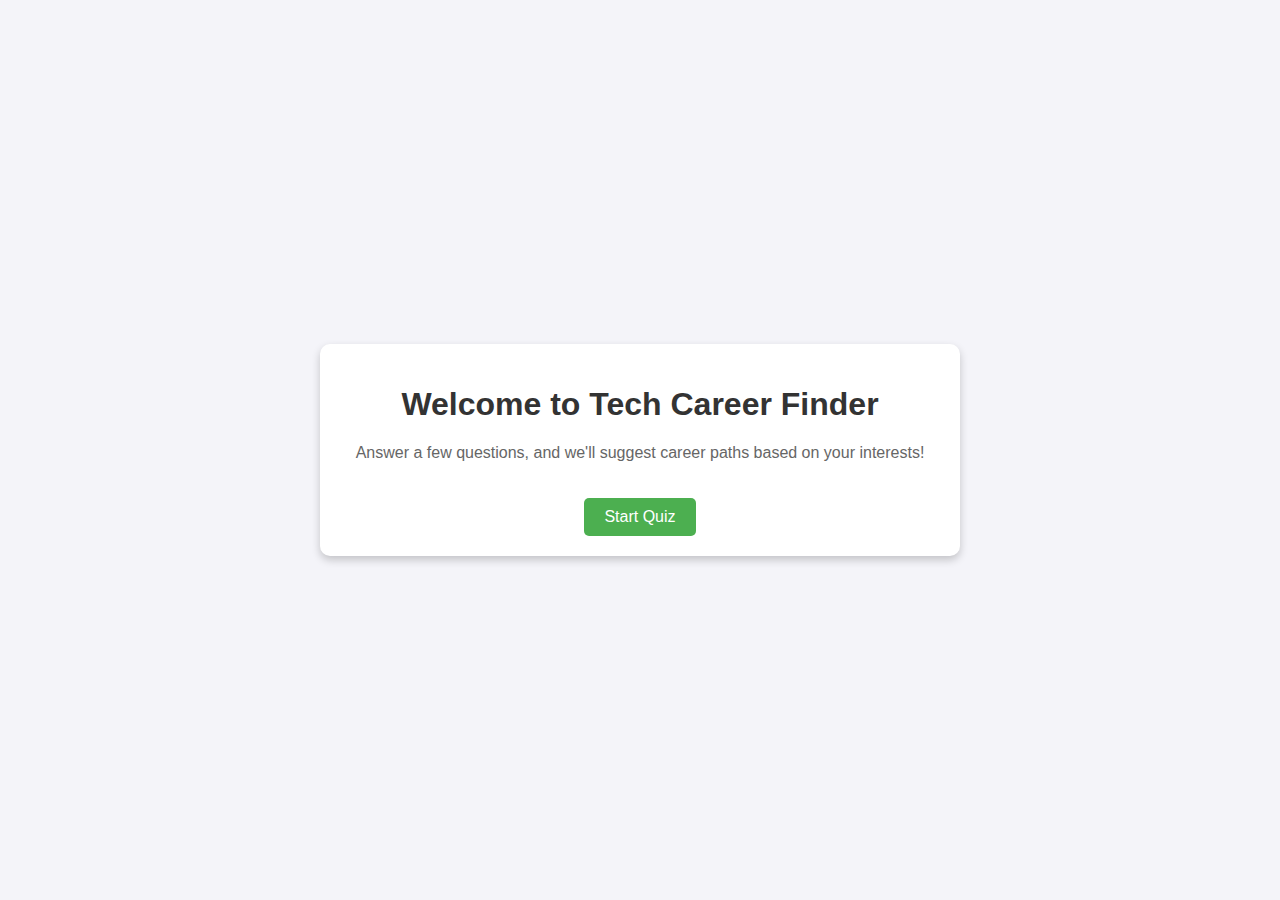
==== index.html @ e7423630 "initial setup" ====
<!DOCTYPE html>
<html lang="en">
<head>
  <meta charset="UTF-8">
  <meta name="viewport" content="width=device-width, initial-scale=1.0">
  <title>Tech Career Finder</title>
  <link rel="stylesheet" href="style.css">
</head>
<body>
  <div id="homePage" class="container">
    <h1>Welcome to Tech Career Finder</h1>
    <p>Answer a few questions, and we'll suggest career paths based on your interests!</p>
    <button id="startQuizButton" onclick="startQuiz()">Start Quiz</button>
  </div>

  <div id="quizPage" class="container hidden">
    <form id="quizForm"></form>
    <button id="nextButton" class="hidden" onclick="nextQuestion()">Next</button>
  </div>

  <div id="resultPage" class="container hidden">
    <h2>Your Career Recommendations</h2>
    <div id="careerResults"></div>
    <button onclick="restartQuiz()">Restart Quiz</button>
  </div>

  <script src="script.js"></script>
</body>
</html>
---- style.css ----
/* General styles */
body {
    font-family: Arial, sans-serif;
    margin: 0;
    padding: 0;
    display: flex;
    justify-content: center;
    align-items: center;
    min-height: 100vh;
    background-color: #f4f4f9;
  }
  
  .container {
    text-align: center;
    background-color: #fff;
    border-radius: 10px;
    box-shadow: 0 4px 8px rgba(0, 0, 0, 0.2);
    padding: 20px;
    max-width: 600px;
    width: 90%;
  }
  
  h1, h2 {
    color: #333;
  }
  
  p {
    color: #666;
  }
  
  button {
    background-color: #4CAF50;
    color: white;
    border: none;
    padding: 10px 20px;
    font-size: 16px;
    border-radius: 5px;
    cursor: pointer;
    margin-top: 20px;
  }
  
  button:hover {
    background-color: #45a049;
  }
  
  .hidden {
    display: none;
  }
  
  /* Form styles */
  form h2 {
    color: #333;
  }
  
  form input[type="radio"] {
    margin-right: 10px;
  }
  
  form label {
    display: block;
    margin: 10px 0;
    font-size: 16px;
  }
  
  #careerResults ul {
    list-style-type: none;
    padding: 0;
  }
  
  #careerResults li {
    background-color: #f0f8ff;
    padding: 10px;
    margin: 5px 0;
    border-radius: 5px;
    font-size: 16px;
  }
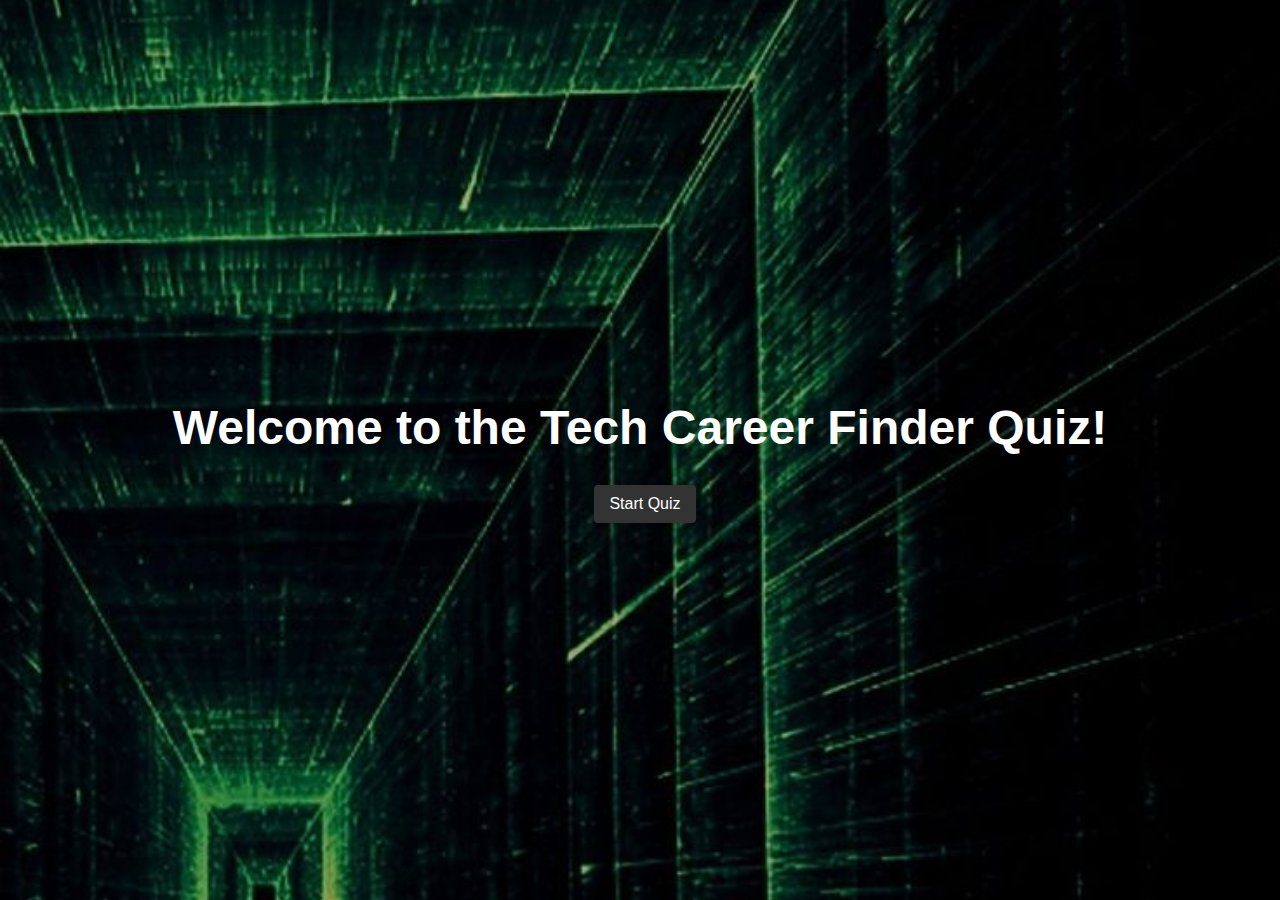
==== commit cba6f75b: "Added jobtrends and style" ====
--- a/index.html
+++ b/index.html
@@ -1,29 +1,34 @@
 <!DOCTYPE html>
 <html lang="en">
 <head>
-  <meta charset="UTF-8">
-  <meta name="viewport" content="width=device-width, initial-scale=1.0">
-  <title>Tech Career Finder</title>
-  <link rel="stylesheet" href="style.css">
+    <meta charset="UTF-8">
+    <meta name="viewport" content="width=device-width, initial-scale=1.0">
+    <title>Tech Career Quiz</title>
+    <link rel="stylesheet" href="style.css">
 </head>
 <body>
-  <div id="homePage" class="container">
-    <h1>Welcome to Tech Career Finder</h1>
-    <p>Answer a few questions, and we'll suggest career paths based on your interests!</p>
-    <button id="startQuizButton" onclick="startQuiz()">Start Quiz</button>
-  </div>
+    <div id="homePage">
+        <h1>Welcome to the Tech Career Finder Quiz!</h1>
+        <button onclick="startQuiz()">Start Quiz</button>
+    </div>
 
-  <div id="quizPage" class="container hidden">
-    <form id="quizForm"></form>
-    <button id="nextButton" class="hidden" onclick="nextQuestion()">Next</button>
-  </div>
+    <div id="quizPage" style="display:none;">
+        <form id="quizForm"></form>
+        <button id="nextButton" onclick="nextQuestion()" style="display:none;">Next</button>
+    </div>
 
-  <div id="resultPage" class="container hidden">
-    <h2>Your Career Recommendations</h2>
-    <div id="careerResults"></div>
-    <button onclick="restartQuiz()">Restart Quiz</button>
-  </div>
+    <div id="resultPage" style="display:none;">
+        <div id="careerResults"></div>
+        <button onclick="restartQuiz()">Restart Quiz</button>
+        <button id="viewJobTrendsButton" style="display:none;" onclick="viewJobTrends()">View Job Trends</button>
+    </div>
+    
 
-  <script src="script.js"></script>
+    <script src="script.js"></script>
+    
+
+    
 </body>
 </html>
+
+
--- a/style.css
+++ b/style.css
@@ -1,77 +1,123 @@
-/* General styles */
 body {
     font-family: Arial, sans-serif;
+    background-image: url('2.jpg'); 
+    background-size: cover;
+    background-position: center;
+    height: 100vh;
     margin: 0;
-    padding: 0;
     display: flex;
     justify-content: center;
     align-items: center;
-    min-height: 100vh;
-    background-color: #f4f4f9;
-  }
-  
-  .container {
+    color: white;
     text-align: center;
-    background-color: #fff;
-    border-radius: 10px;
-    box-shadow: 0 4px 8px rgba(0, 0, 0, 0.2);
-    padding: 20px;
-    max-width: 600px;
-    width: 90%;
-  }
-  
-  h1, h2 {
-    color: #333;
-  }
-  
-  p {
-    color: #666;
-  }
-  
-  button {
+}
+
+#homePage {
+    display: flex;
+    flex-direction: column;
+    align-items: center;
+}
+
+h1 {
+    font-size: 3rem;
+    margin-bottom: 20px;
+}
+
+button {
     background-color: #4CAF50;
     color: white;
+    padding: 15px 32px;
+    font-size: 16px;
     border: none;
-    padding: 10px 20px;
+    cursor: pointer;
+    margin: 10px 0;
+    border-radius: 5px;
+}
+
+button:hover {
+    background-color: #45a049;
+}
+
+#quizPage {
+    width: 60%;
+    background: rgba(0, 0, 0, 0.7); /* Slight transparency for contrast */
+    padding: 20px;
+    border-radius: 10px;
+}
+
+#quizForm h2 {
+    font-size: 2rem;
+}
+
+input[type="radio"] {
+    margin-right: 10px;
+}
+
+label {
+    font-size: 1.2rem;
+    cursor: pointer;
+    padding: 8px;
+    display: block;
+    transition: background-color 0.3s ease;
+}
+
+label:hover {
+    background-color: #333;
+}
+
+input[type="radio"]:checked + label {
+    background-color: #4CAF50;
+    color: white;
+}
+
+#nextButton {
+    background-color: #2196F3;
+    padding: 15px 32px;
     font-size: 16px;
-    border-radius: 5px;
+    border: none;
     cursor: pointer;
     margin-top: 20px;
-  }
-  
-  button:hover {
-    background-color: #45a049;
-  }
-  
-  .hidden {
-    display: none;
-  }
-  
-  /* Form styles */
-  form h2 {
-    color: #333;
-  }
-  
-  form input[type="radio"] {
-    margin-right: 10px;
-  }
-  
-  form label {
-    display: block;
-    margin: 10px 0;
-    font-size: 16px;
-  }
-  
-  #careerResults ul {
-    list-style-type: none;
-    padding: 0;
-  }
-  
-  #careerResults li {
-    background-color: #f0f8ff;
-    padding: 10px;
-    margin: 5px 0;
     border-radius: 5px;
-    font-size: 16px;
-  }
+}
+
+#resultPage {
+    width: 60%;
+    background: rgba(0, 0, 0, 0.7);
+    padding: 20px;
+    border-radius: 10px;
+}
+
+#careerResults {
+    font-size: 1.5rem;
+}
+
+
+#jobTrendsContainer {
+    background-color: white;
+    padding: 20px;
+    border-radius: 8px;
+    box-shadow: 0 0 10px rgba(0, 0, 0, 0.1);
+}
+
+button {
+    padding: 10px 15px;
+    margin-left: 10px;
+    background-color: #333;
+    color: white;
+    border: none;
+    border-radius: 4px;
+    cursor: pointer;
+}
+
+button:hover {
+    background-color: #555;
+}
+
+footer {
+    text-align: center;
+    padding: 10px 0;
+    background-color: #333;
+    color: white;
+}
+
   